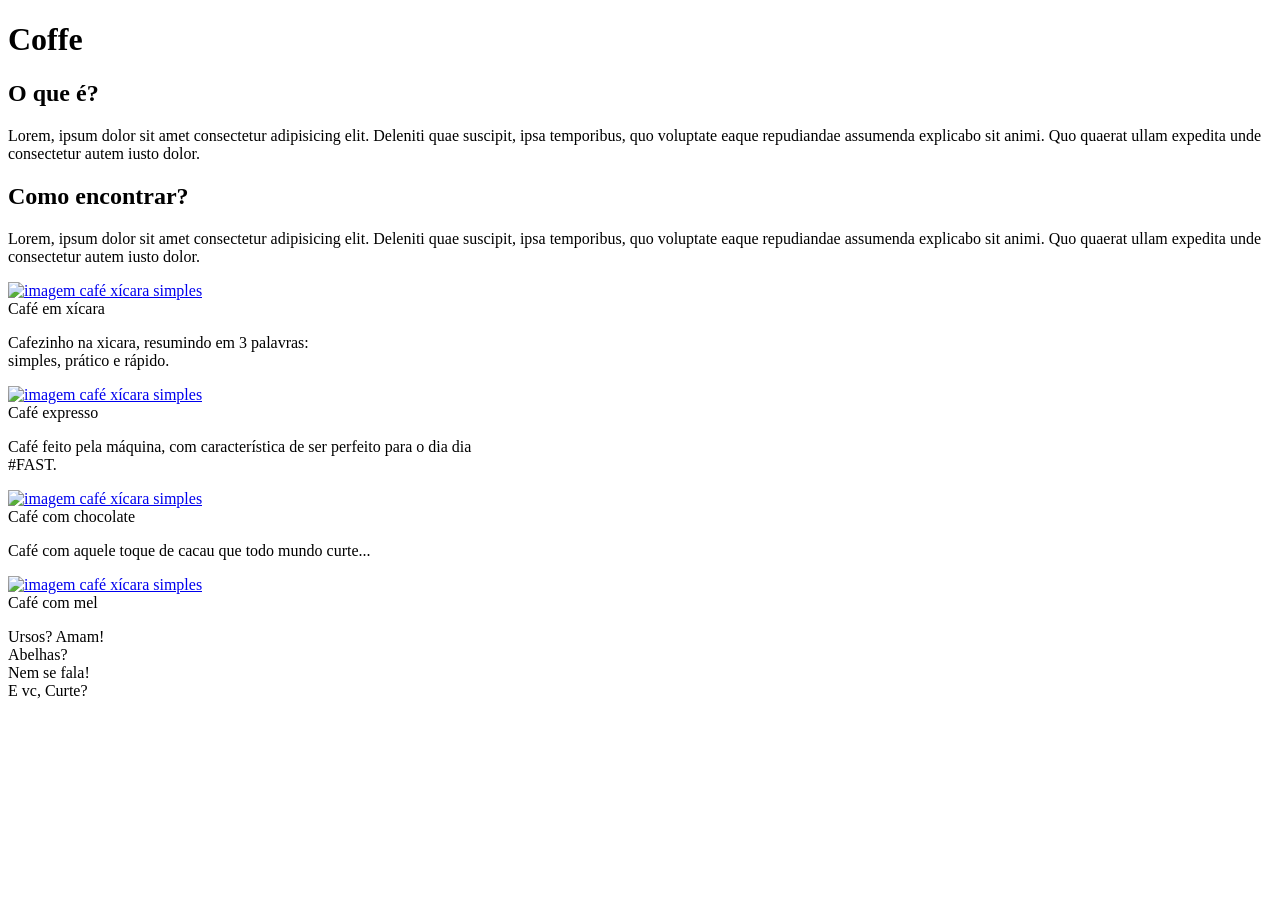
==== index.html @ 64055b53 "createIndex index.html link css" ====
<!DOCTYPE html>
<html lang="pt-br">
    <head>
        <meta charset="UTF-8">
        <meta http-equiv="X-UA-Compatible" content="IE=edge">
        <meta name="viewport" content="width=device-width, initial-scale=1.0">
        <link rel="stylesheet" href="style/style.css">
        <title>E-comerce</title>
    </head>
    <body>
        <div class="content">
            <main>
                <header> <h1>Coffe</h1> </header>
                <article>
                    <h2>O que é?</h2>
                    <p>Lorem, ipsum dolor sit amet consectetur adipisicing elit. Deleniti quae suscipit, ipsa temporibus, quo voluptate eaque repudiandae assumenda explicabo sit animi. Quo quaerat ullam expedita unde consectetur autem iusto dolor.</p>
                </article>
                <article>
                    <h2>Como encontrar?</h2>
                    <p>Lorem, ipsum dolor sit amet consectetur adipisicing elit. Deleniti quae suscipit, ipsa temporibus, quo voluptate eaque repudiandae assumenda explicabo sit animi. Quo quaerat ullam expedita unde consectetur autem iusto dolor.</p>
                </article>
                <div class="orient">
                    <div class="galeria">
                        <a href="images/coffe.png">
                            <img src="images/coffe.png" alt="imagem café xícara simples">
                        </a>
                        <div class="desc">Café em xícara</div>
                        <p class="expli">Cafezinho na xicara, resumindo em 3 palavras:<br> simples, prático e rápido.</p>
                    </div>
                    <div class="galeria">
                        <a href="images/coffe1.png">
                            <img src="images/coffe1.png" alt="imagem café xícara simples">
                        </a>
                        <div class="desc">Café expresso</div>
                        <p class="expli">Café feito pela máquina, com característica de ser perfeito para o dia dia <br>#FAST.</p>
                    </div>
                    <div class="galeria">
                        <a href="images/coffe2.png">
                            <img src="images/coffe2.png" alt="imagem café xícara simples">
                        </a>
                        <div class="desc">Café com chocolate</div>
                        <p class="expli">Café com aquele toque de cacau que todo mundo curte...</p>
                    </div>
                    <div class="galeria">
                        <a href="images/coffe3.png">
                            <img src="images/coffe3.png" alt="imagem café xícara simples">
                        </a>
                        <div class="desc">Café com mel</div>
                        <p class="expli">Ursos? Amam! <br> Abelhas? <br> Nem se fala! <br> E vc, Curte?</p>
                    </div>
                </div>
            </main>
        </div>  
    </body>
</html>
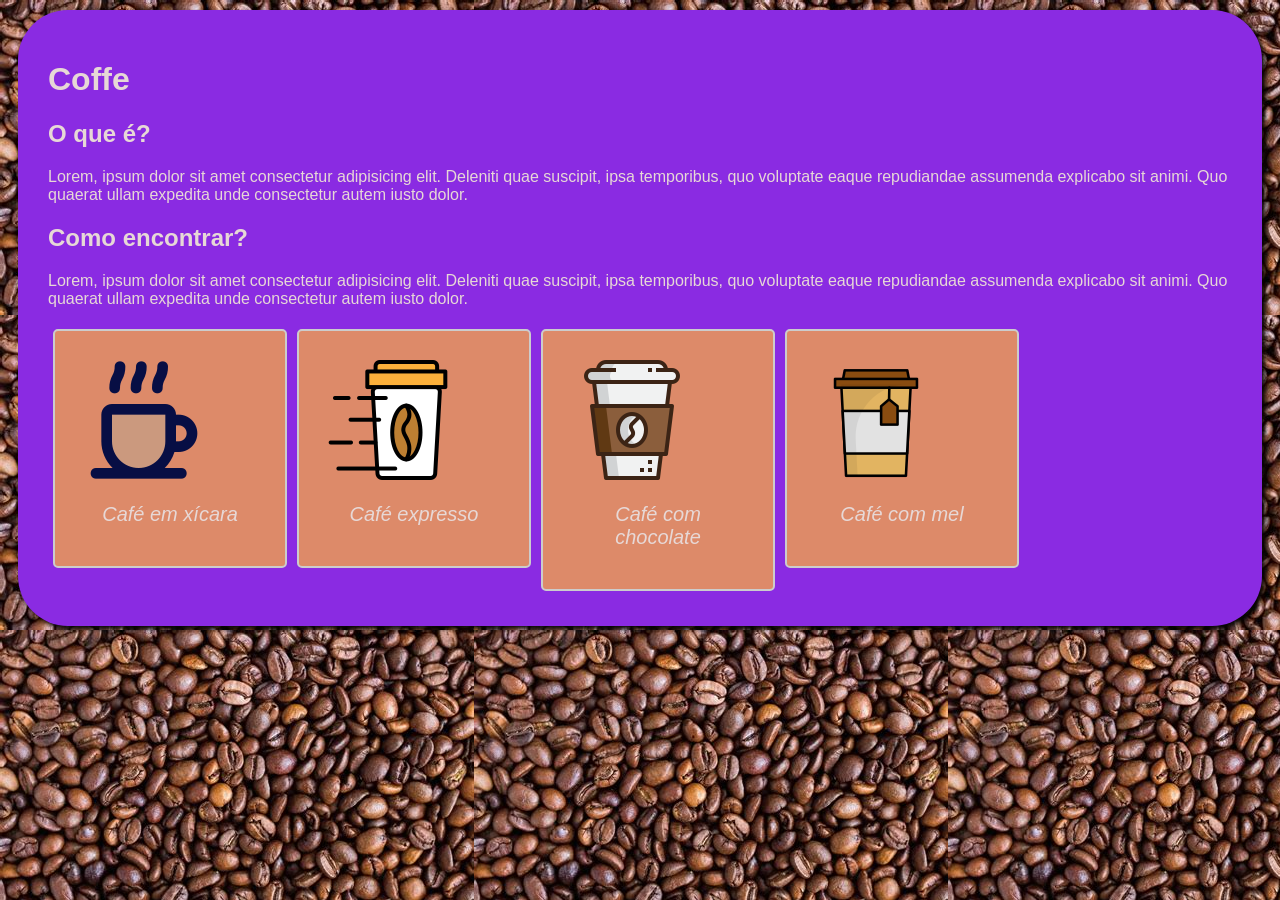
==== commit d94c115c: "add login" ====
--- a/index.html
+++ b/index.html
@@ -46,8 +46,8 @@
                             <img src="images/coffe3.png" alt="imagem café xícara simples">
                         </a>
                         <div class="desc">Café com mel</div>
-                        <p class="expli">Ursos? Amam! <br> Abelhas? <br> Nem se fala! <br> E vc, Curte?</p>
-                    </div>
+                            <p class="expli">Ursos? Amam! <br> Abelhas? <br> Nem se fala! <br> E vc, Curte?</p>
+                    </div>  
                 </div>
             </main>
         </div>  
--- a/style/style.css
+++ b/style/style.css
@@ -0,0 +1,55 @@
+body{
+    background-image: url("/images/grains.jpg");
+    color: #e7d8d6;
+    font-family: Arial, Helvetica, sans-serif;
+}
+main{
+    background-color: blueviolet;
+    width: auto;
+    box-shadow: 3px 3px 5px #050505;
+    padding: 30px;
+    border-radius: 50px;
+}
+.content{
+	margin: 10px;
+    padding: 0px;   
+}
+/*galeria de produtos*/
+div.orient{
+    content: "";
+    clear: both;
+    display: table;
+}
+div.galeria{
+    background-color: rgb(221, 138, 105);
+    margin: 5px;
+    border: 2px solid #cccccc;
+    float: left;
+    width: 180px;
+    border-radius: 5px;
+    padding: 25px;
+}
+
+div.galeria:hover{
+    border: 5px solid #40c774;
+}
+
+div.galeria img{
+    width: auto;
+    height: auto;
+}
+
+div.desc{
+    font-style: italic;
+    font-size: 20px;
+    padding: 15px;
+    text-align: center;
+}
+p.expli{
+    text-align: left;
+    display: none;
+}
+
+div.galeria:hover .expli{
+    display: contents;
+}
